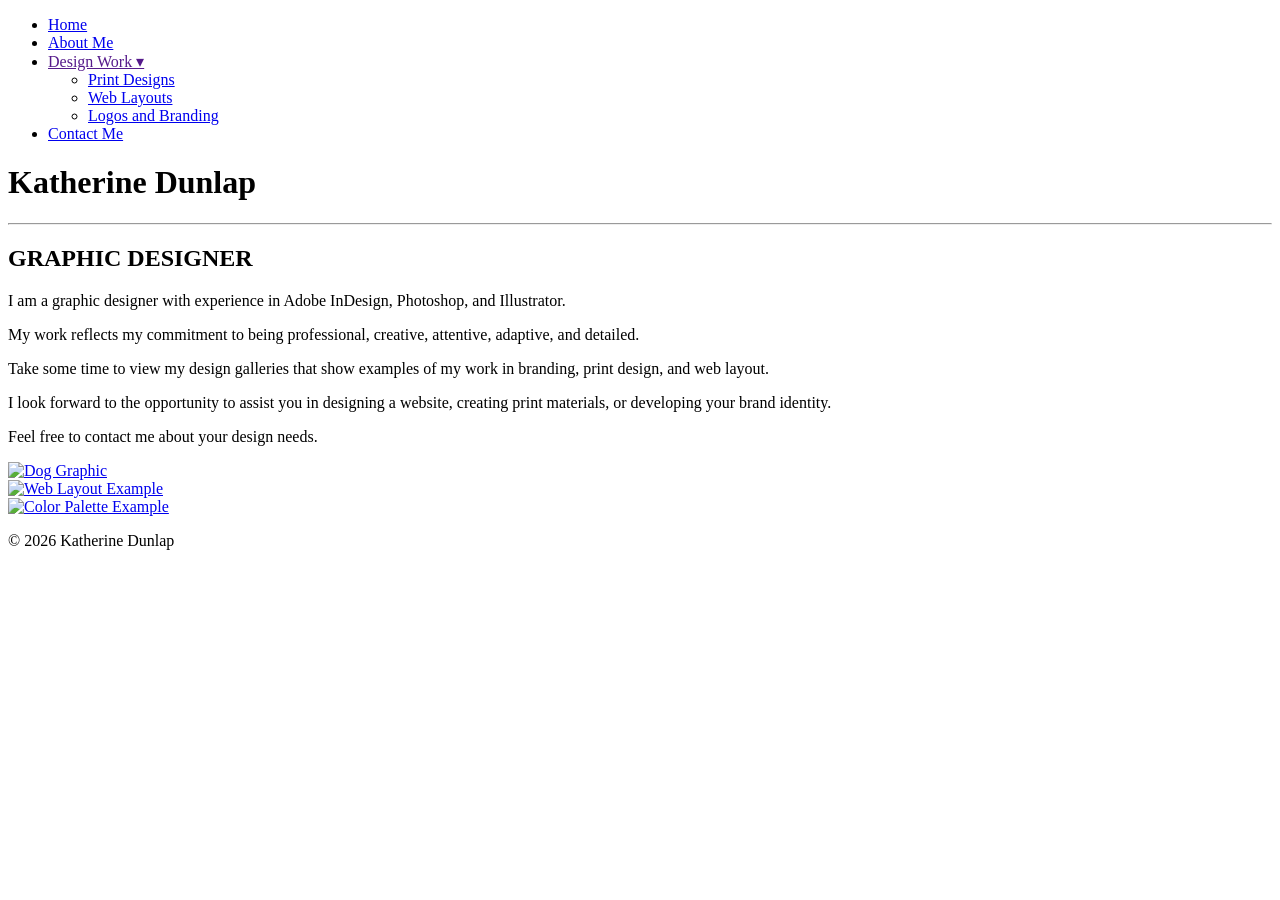
==== index.html @ e3c8b70f "Update index.html structure and stylesheet link" ====
<!doctype html>
<html lang="en">
<head>
	<link rel="stylesheet" href="./css/styles.css">

	<!-- fonts -->
	<link rel="preconnect" href="https://fonts.googleapis.com">
	<link rel="preconnect" href="https://fonts.gstatic.com" crossorigin>
	<link href="https://fonts.googleapis.com/css2?family=Inter:ital,opsz,wght@0,14..32,100..900;1,14..32,100..900&display=swap" rel="stylesheet">
	
	<link rel="preconnect" href="https://fonts.googleapis.com">
	<link rel="preconnect" href="https://fonts.gstatic.com" crossorigin>
	<link href="https://fonts.googleapis.com/css2?family=DM+Sans:ital,opsz,wght@0,9..40,100..1000;1,9..40,100..1000&family=Inter:ital,opsz,wght@0,14..32,100..900;1,14..32,100..900&display=swap" rel="stylesheet">


	<title>Portfolio: Home Page</title>
</head>

<body>

<nav class="navigation-bar">
  <ul>
    <li class="no-line-height">
		<a href="index.html">Home</a>
	</li>

    <li class="no-line-height">
		<a href="about.html">About Me</a>
	</li>

	<li class="no-line-height">
		<a href="">Design Work &#9662</a>
		<ul>
			<li><a href="galleryprintdesigns.html">Print Designs</a></li>
			<li><a href="galleryweblayouts.html">Web Layouts</a></li>
			<li><a href="gallerybranding.html">Logos and Branding</a></li>
		</ul>
	</li>

	<li class="no-line-height">
		<a href="contact.html">Contact Me</a>
	</li>

  </ul>
</nav>


<header>
<h1>Katherine Dunlap</h1>
<hr id="horizontal-bar">
<h2>GRAPHIC DESIGNER</h2>
</header>

<main>
<p id="artist-statement">I am a graphic designer with experience in Adobe InDesign, Photoshop, 
	and Illustrator. 
</p>
<p id="artist-statement">My work reflects my commitment to being professional, creative, attentive, 
	adaptive, and detailed. 
</p>
<p id="artist-statement">Take some time to view my design galleries that show examples of my work in 
	branding, print design, and web layout.
</p>
<p id="artist-statement">I look forward to the opportunity to assist you in designing a 
	website, creating print materials, or developing your brand identity.
</p>
<p id="artist-statement">Feel free to contact me about your design needs.
</p>


<div class="gallery-page"> 
	
	<div class="gallery-grid"></div>
		<a href="galleryprintdesigns.html">
		<div class="gallery-grid-style">
			<img src="Images/dog-graphic.png" alt="Dog Graphic" class="gallery-images, gallery-images-zoom">
		</div>
		</a>
		<a href="galleryweblayouts.html">
		<div class="gallery-grid-style">
			<img src="Images/web-layout-plantables.png" alt="Web Layout Example" class="gallery-images, gallery-images-zoom">
		</div>
		</a>
		<a href="gallerybranding.html">
		<div class="gallery-grid-style">
			<img src="Images/color-palette-example.png" alt="Color Palette Example" class="gallery-images, gallery-images-zoom">
		</div>
		</a>
	</div>
</div>

<!-- <div class="homepage-keywords-style"> 
	<ul>
		<li>Professional</li>
		<li>Creative</li>
		<li>Attentive</li>
		<li>Adaptive</li>
		<li>Detailed</li>
	</ul>
</div> -->
</main>

<footer><p class="no-line-height"class="no-line-height">&copy; 2026 Katherine Dunlap</p></footer>

</body>
</html>
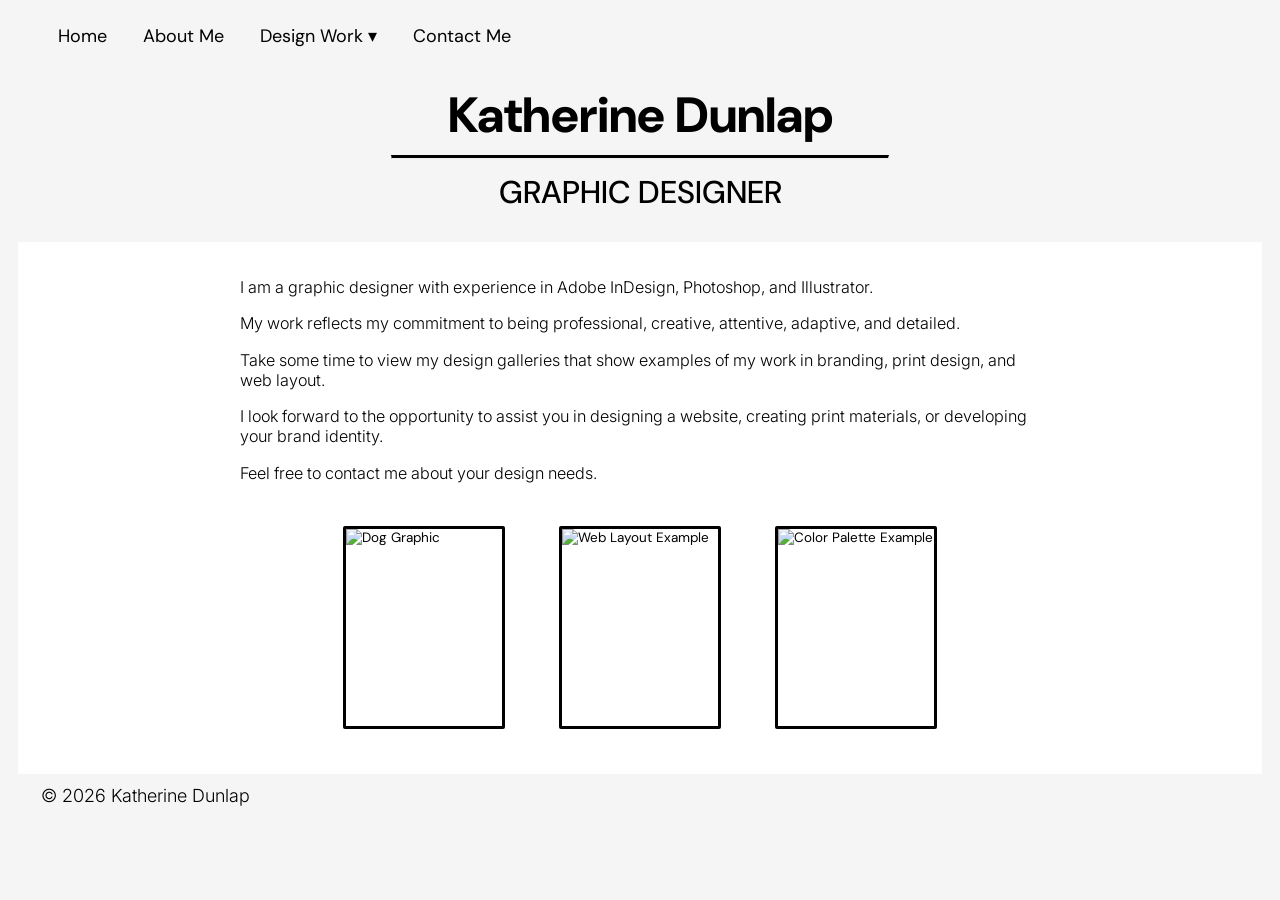
==== commit d70f32bc: "Fix HTML formatting and update stylesheet path" ====
--- a/index.html
+++ b/index.html
@@ -1,7 +1,7 @@
 <!doctype html>
 <html lang="en">
 <head>
-	<link rel="stylesheet" href="./css/styles.css">
+	<link rel="stylesheet" href="CSS/styles.css">
 
 	<!-- fonts -->
 	<link rel="preconnect" href="https://fonts.googleapis.com">
--- a/CSS/styles.css
+++ b/CSS/styles.css
@@ -0,0 +1,272 @@
+html { 
+    background: whitesmoke; 
+}
+
+body {
+    color: black;
+    font-family: 'DM Sans', sans-serif;
+    font-size: 18px;
+    margin: 1em;
+}
+
+p {
+    font-family: 'Inter',sans-serif;
+    font-weight: 300;
+    font-size: auto;
+    padding: 0 1em 0 1em;
+    width: auto;
+    line-height: 1.25;
+}
+
+h1 { 
+    font-family: 'DM Sans', sans-serif;   
+    font-weight:800 ;
+    font-size: 2.75em;
+    line-height: .25;
+    text-align: center;
+    padding-top: .75em;
+    margin-top: 0;
+}
+
+h2 { 
+    font-family: 'DM Sans', sans-serif;   
+    font-size: 1.75em;
+    font-weight: 500;
+    line-height: 0.5;
+    text-align: center;
+    padding-bottom: .5em;
+}
+
+h3 { 
+    font-family: 'DM Sans', sans-serif; 
+    Font-weight: 400; 
+    line-height: .75;
+}
+
+h4 { 
+    font-family: 'DM Sans', sans-serif; 
+    margin-bottom: .5em;
+    Font-weight: 300; 
+}
+
+ul{
+    margin-top: 0px;
+    margin-bottom: .5em;
+}
+
+li{
+    margin-top: 0px;
+    margin-bottom: .5em;
+}
+
+header { 
+    grid-area: hd; 
+    background: whitesmoke; 
+    color: black;
+    padding-top: 3em; 
+}
+
+main { 
+    grid-area: main; 
+    background: #ffffff; 
+    border-color: #333333;
+    padding: 1em; 
+}
+
+footer { grid-area: ft; 
+    color: black;
+    margin-left: 0;
+    text-align: left;
+    background-color: whitesmoke;
+    padding: .25em;
+    height: 10%; 
+}
+
+.no-line-height {
+    line-height: 0;
+}
+
+#artist-statement {
+    margin-inline-start: auto;
+    margin-inline-end: auto;
+    font-size: .9em;
+    max-width: 800px;
+}
+
+/* controls how the nav bar itself looks and behaves */
+.navigation-bar {
+  display: flex;
+  align-items: left;
+  /* justify-content:space-between; */
+  background: whitesmoke;
+  top: auto;
+  position: absolute;
+  font-family: 'DM Sans', sans-serif;
+  box-sizing: border-box;
+  list-style: none;
+  white-space: nowrap;
+}
+
+.navigation-bar > li{
+    padding: 1em;
+    text-decoration: none;   
+}
+
+.navigation-bar > a{
+    display: block;
+    text-decoration: none;
+    padding: 1em;
+}
+
+.navigation-bar > ul{
+    display: flex;
+    align-items: left;
+    gap: 2em; /*controls the space between the main nav bar items*/
+    list-style: none;
+    position: absolute;
+}
+
+/* controls how the main bar text looks */
+.navigation-bar > ul > li > a{
+    display: flex;
+    align-items: left;
+    justify-content: space-between;
+    gap: 1em;
+    color: black;
+    text-decoration: none;
+    padding: 1em 0em;
+    white-space: nowrap;
+    position: relative;
+}
+
+/* controls how the links in the submenu behave and are spaced */
+.navigation-bar > ul > li > ul > li{
+    /* controls the space between the links */
+    padding-top: .5em;
+    padding-bottom: .75em;
+    justify-content: space-between;
+    list-style: none;
+    position: relative;
+    text-decoration: none;
+    white-space: nowrap;
+}
+
+/* controls how the links in the submenu look */
+.navigation-bar > ul > li > ul > li > a{
+    text-decoration: none;
+    color: black;
+    position: relative;
+}
+
+/* submenu colors and alignment*/
+.navigation-bar > ul > li > ul {
+    padding: 0em;
+    display: none;
+}
+
+/* controls the hover colors and behavior */
+.navigation-bar > ul > li:hover > ul {
+    display: block;
+    /* this keeps it from moving contact me over to the side */
+    position: absolute;
+    background-color: rgb(250, 250, 250);
+    /* controls the space around the links */
+    padding-top: .75em;
+    padding-left: .75em;
+    padding-right: .75em;
+}
+/* controls the hover colors */
+.navigation-bar a:hover {
+    color: rgb(44, 4, 156);
+}
+
+/* horizontal bar in page header */
+#horizontal-bar{
+    border-top: 3px solid black;
+    margin-left: 30%;
+    margin-right: 30%;
+}
+
+.gallery-page{
+    display:flex;
+    width: auto;
+    justify-content: center;
+}
+
+.gallery-grid{
+    max-width: auto;
+    display: grid;
+    grid-template-columns: 7fr;
+    grid-template-rows: 1fr;
+    grid-template-areas:
+    "hd"
+    "main"
+    "ft";
+    gap: 5%;
+}
+
+.gallery-grid-style {
+    box-sizing: border-box;
+    display: inline-flex;
+    align-items: center;
+    justify-content: center;
+    width: auto;
+    min-width: 12em;
+    height: 15em;
+    margin: 2em;
+    padding: 0;
+    background-color: rgb(255, 255, 255);
+    color: black;
+    font-size: .75em;
+    font-family: 'DM Sans', sans-serif; 
+    border-style: solid;
+    border-radius: 2px;
+    border-color: #000000;
+    overflow: visible;
+}
+
+.gallery-images {
+    width: 100%;
+    max-width: auto;
+    height: auto;
+    object-fit: cover;
+    box-sizing: border-box;
+    display: inline-flex;
+    align-items: center;
+    justify-content: center;
+    margin: 2em;
+    padding: 1em;
+}
+
+.gallery-images-zoom {
+    width: 100%;
+    height: 100%;
+    object-fit: cover;
+    transition: transform 0.5s ease-in-out;
+}
+
+.gallery-images-zoom:hover{
+    transform: scale(2.0);
+}
+
+.homepage-keywords-style {
+    font-size: 1.25em;
+    font-family: 'DM Sans', sans-serif;
+    font-weight: 300;
+    color: black;
+    white-space: nowrap;
+}
+
+.homepage-keywords-style > ul{
+    display: flex;
+    align-items: center;
+    justify-content: space-between;
+    max-width: 800px;
+    padding-top: 1em;
+    margin: auto;
+    /* list-style-position: outside; */
+}
+
+.homepage-keywords-style > ul > li{
+    padding-left: 1em;
+}
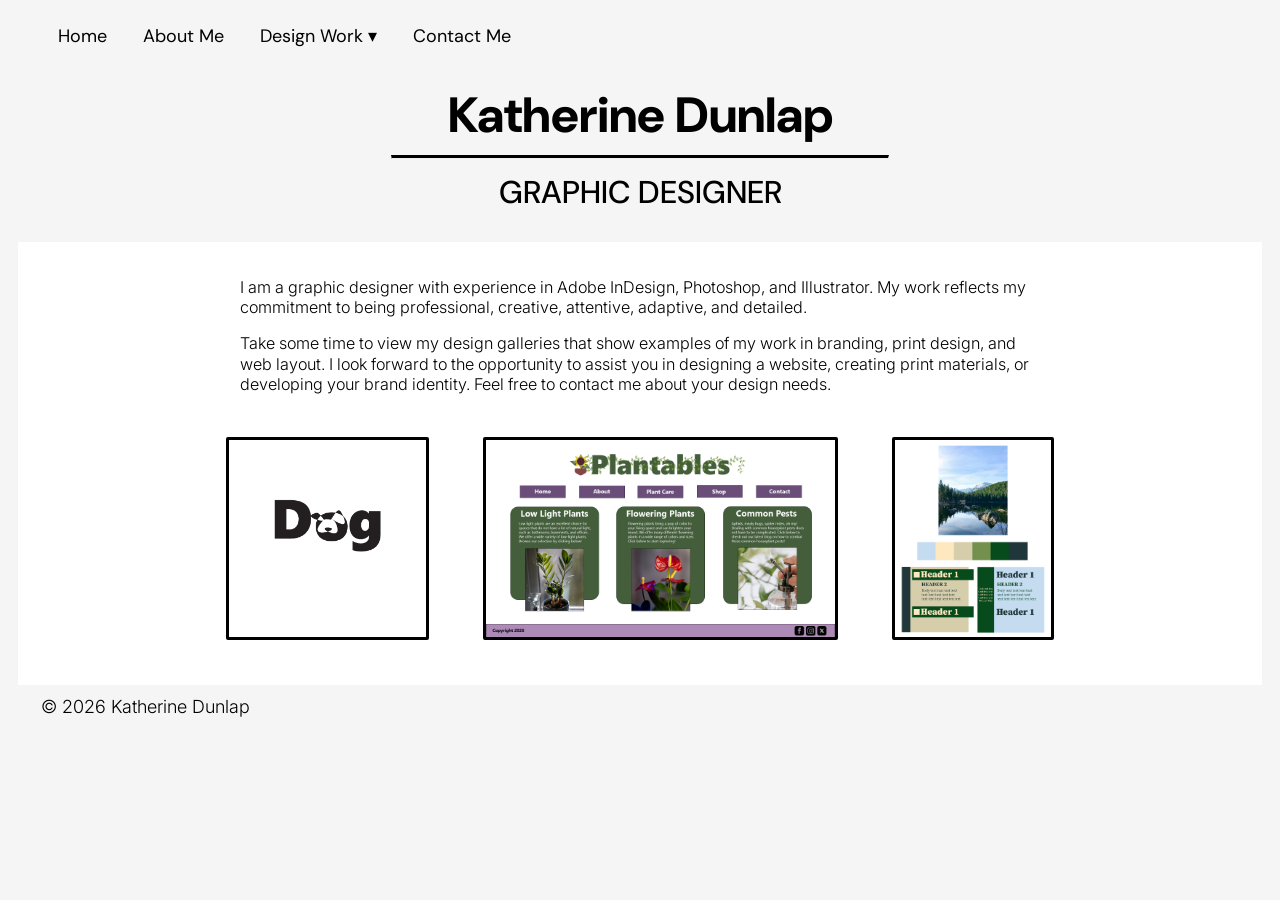
==== commit 62c29772: "Update index.html" ====
--- a/index.html
+++ b/index.html
@@ -53,37 +53,31 @@
 
 <main>
 <p id="artist-statement">I am a graphic designer with experience in Adobe InDesign, Photoshop, 
-	and Illustrator. 
-</p>
-<p id="artist-statement">My work reflects my commitment to being professional, creative, attentive, 
+	and Illustrator. My work reflects my commitment to being professional, creative, attentive, 
 	adaptive, and detailed. 
 </p>
 <p id="artist-statement">Take some time to view my design galleries that show examples of my work in 
-	branding, print design, and web layout.
+	branding, print design, and web layout. I look forward to the opportunity to assist you in designing a 
+	website, creating print materials, or developing your brand identity. Feel free to contact me 
+	about your design needs.
 </p>
-<p id="artist-statement">I look forward to the opportunity to assist you in designing a 
-	website, creating print materials, or developing your brand identity.
-</p>
-<p id="artist-statement">Feel free to contact me about your design needs.
-</p>
-
 
 <div class="gallery-page"> 
 	
 	<div class="gallery-grid"></div>
 		<a href="galleryprintdesigns.html">
 		<div class="gallery-grid-style">
-			<img src="Images/dog-graphic.png" alt="Dog Graphic" class="gallery-images, gallery-images-zoom">
+			<img src="Images/dog-graphic.png" alt="Dog Graphic" class="gallery-images, gallery-images-opacity">
 		</div>
 		</a>
 		<a href="galleryweblayouts.html">
 		<div class="gallery-grid-style">
-			<img src="Images/web-layout-plantables.png" alt="Web Layout Example" class="gallery-images, gallery-images-zoom">
+			<img src="Images/web-layout-plantables.png" alt="Web Layout Example" class="gallery-images, gallery-images-opacity">
 		</div>
 		</a>
 		<a href="gallerybranding.html">
 		<div class="gallery-grid-style">
-			<img src="Images/color-palette-example.png" alt="Color Palette Example" class="gallery-images, gallery-images-zoom">
+			<img src="Images/color-palette-example.png" alt="Color Palette Example" class="gallery-images, gallery-images-opacity">
 		</div>
 		</a>
 	</div>
--- a/CSS/styles.css
+++ b/CSS/styles.css
@@ -238,6 +238,17 @@
     padding: 1em;
 }
 
+.gallery-images-opacity {
+    width: 100%;
+    height: 100%;
+    opacity: 1.0;
+    transition: transform 0.5s ease-in-out;
+}
+
+.gallery-images-opacity:hover{
+    opacity: 0.5;
+}
+
 .gallery-images-zoom {
     width: 100%;
     height: 100%;
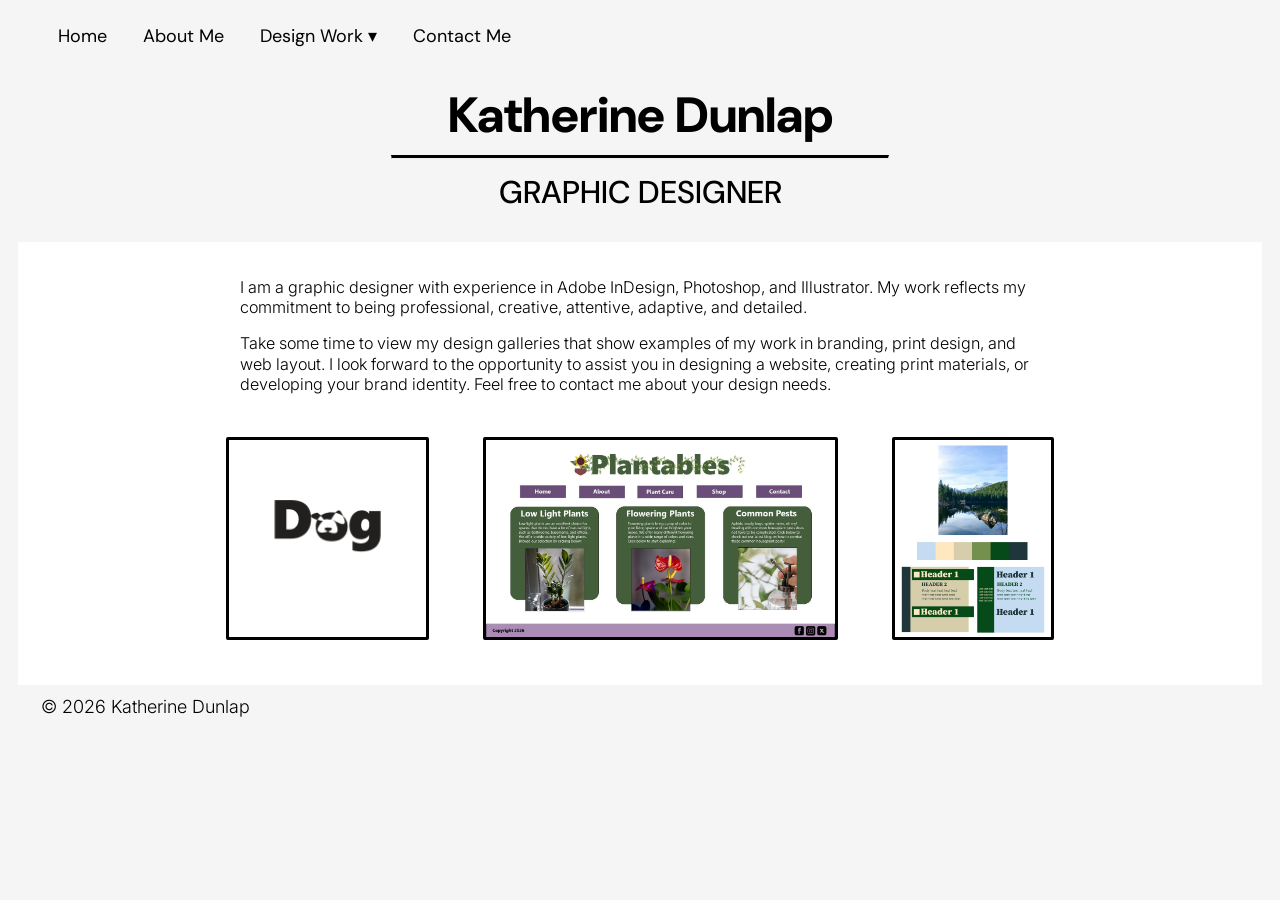
==== commit ddad5d59: "Update index.html" ====
--- a/index.html
+++ b/index.html
@@ -67,17 +67,17 @@
 	<div class="gallery-grid"></div>
 		<a href="galleryprintdesigns.html">
 		<div class="gallery-grid-style">
-			<img src="Images/dog-graphic.png" alt="Dog Graphic" class="gallery-images, gallery-images-opacity">
+			<img src="Images/dog-graphic.jpg" alt="Dog Graphic" class="gallery-images, gallery-images-opacity">
 		</div>
 		</a>
 		<a href="galleryweblayouts.html">
 		<div class="gallery-grid-style">
-			<img src="Images/web-layout-plantables.png" alt="Web Layout Example" class="gallery-images, gallery-images-opacity">
+			<img src="Images/web-layout-plantables.jpg" alt="Web Layout Example" class="gallery-images, gallery-images-opacity">
 		</div>
 		</a>
 		<a href="gallerybranding.html">
 		<div class="gallery-grid-style">
-			<img src="Images/color-palette-example.png" alt="Color Palette Example" class="gallery-images, gallery-images-opacity">
+			<img src="Images/color-palette-example.jpg" alt="Color Palette Example" class="gallery-images, gallery-images-opacity">
 		</div>
 		</a>
 	</div>
--- a/CSS/styles.css
+++ b/CSS/styles.css
@@ -249,10 +249,10 @@
     opacity: 0.5;
 }
 
+
 .gallery-images-zoom {
     width: 100%;
     height: 100%;
-    object-fit: cover;
     transition: transform 0.5s ease-in-out;
 }
 
@@ -281,3 +281,99 @@
 .homepage-keywords-style > ul > li{
     padding-left: 1em;
 }
+
+/* Contact Page Form*/
+
+#intro {
+    max-width: 800px;
+    font-size: .9em;
+    max-width: 800px;
+}
+
+#requirednote {
+    max-width: 800px;
+    font-size: .9em;
+    max-width: 800px;
+    margin-left: 3.0em;
+}
+
+form {
+    display: inline-block;
+    padding-left: 1em;
+    padding-right: 1em;
+    font-family: 'Inter',sans-serif;
+    font-weight: 300;
+    font-size: auto; 
+    border: black;
+}
+
+label {
+    display: inline-block;
+    min-width: 100px;
+    text-align: right;
+}
+
+
+input{
+    font-family: 'Inter',sans-serif;
+    font-weight: 300;
+    font-size: auto; 
+    width: 300px;
+    box-sizing: border-box;
+    height: 2em;
+}
+
+textarea {
+    width: 600px;
+    box-sizing: border-box;
+}
+
+input:focus,
+textarea:focus{
+    outline-style: solid;
+    outline-color: rgb(44, 4, 156);
+}
+
+textarea {
+    vertical-align: top;
+    padding: 0.4em;
+    height: 10em;
+    font-family: 'Inter',sans-serif;
+    font-weight: 300;
+    font-size: auto; 
+}
+
+button {
+    margin-left: 1.5em;
+    background-color: whitesmoke;
+    border-radius: .25em;
+}
+
+.button {
+    padding-left: 100px;
+}
+
+/* Table contact page */
+
+table {
+    font-family: 'Inter',sans-serif;
+    border-collapse: collapse;
+    width: auto;
+    max-width: 800px;
+    font-size: .9em;
+    max-width: 800px;
+    margin-left: 4.0em;
+}
+
+th {
+    border: 1px solid;
+    text-align: left;
+    padding: .5em;
+}
+
+td{
+    border: 1px solid;
+    text-align: left;
+    padding: .5em;    
+}
+
